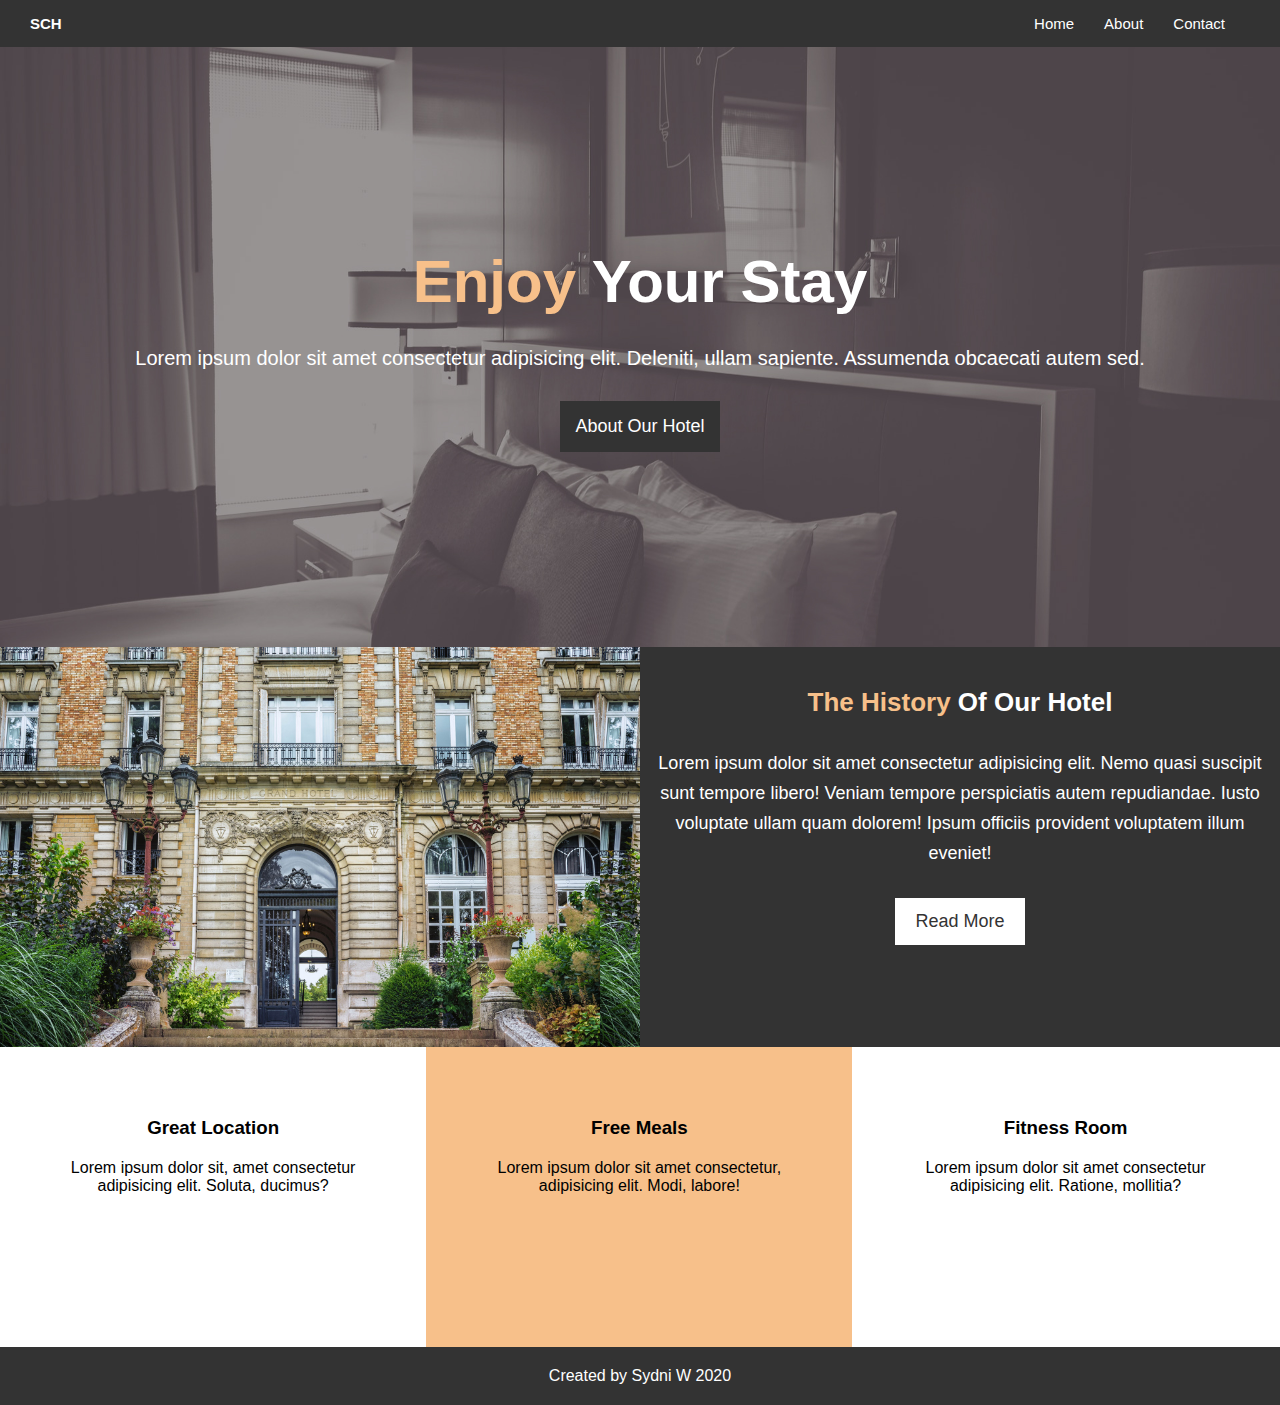
==== index.html @ 229f4676 "first commit" ====
<!DOCTYPE html>
<html lang="en">
<head>
   <meta charset="UTF-8">
   <meta name="viewport" content="width=device-width, initial-scale=1.0">
   <meta name="description" content="Welcome to the best hotel in Atlanta, GA">
   <meta name="keywords" content="htoel,atlanta hotel, fivestar hotel">
   <link rel="stylesheet" href="css/styles.css">
   <link rel="stylesheet" href="https://use.fontawesome.com/releases/v5.6.1/css/all.css" integrity="sha384-gfdkjb5BdAXd+lj+gudLWI+BXq4IuLW5IT+brZEZsLFm++aCMlF1V92rMkPaX4PP" crossorigin="anonymous">
   <title>The SC Hotel | Welcome</title>
</head>
<body>
   <header>
      <nav id="navbar">
         <h1 class="logo"><a href="index.html">SCH</a></h1>
         <ul id="nav-links">
            <li #nav-home><a href="index.html">Home</a></li>
            <li #nav-about><a href="about.html">About</a></li>
            <li #nav-contact><a href="contact.html">Contact</a></li>
         </ul>        
      </nav>
   </header>

   <div class="welcome">
      <div class="container">
         <div class="content">
            <h1><span>Enjoy</span> Your Stay</h1>
            <p>Lorem ipsum dolor sit amet consectetur adipisicing elit. Deleniti, ullam sapiente. Assumenda obcaecati autem sed.</p>
            <button id="btn-about"><a href="about.html"></a>About Our Hotel</button>
         </div>
      </div>
   </div>

   <section id="history" class="bg-dark">
      <div class="info-img"></div>
      <div class="info-content">
         <h3><span>The History</span> Of Our Hotel</h3>
         <p>Lorem ipsum dolor sit amet consectetur adipisicing elit. Nemo quasi suscipit sunt tempore libero! Veniam tempore perspiciatis autem repudiandae. Iusto voluptate ullam quam dolorem! Ipsum officiis provident voluptatem illum eveniet!</p>
         <a href="./about.html" class="btn btn-light">Read More</a>
      </div>
   </section>
   <section id="features-container">
      <div class="feature" id="feature-1">
         <i class="fas fa-hotel fa-3x"></i>
         <h3>Great Location</h3>
         <p>Lorem ipsum dolor sit, amet consectetur adipisicing elit. Soluta, ducimus?</p>
      </div>
      <div class="feature" id="feature-2">
         <i class="fas fa-utensils fa-3x"></i>
         <h3>Free Meals</h3>
         <p>Lorem ipsum dolor sit amet consectetur, adipisicing elit. Modi, labore!</p>
      </div>
      <div class="feature" id="feature-3">
         <i class="fas fa-dumbbell fa-3x"></i>
         <h3>Fitness Room</h3>
         <p>Lorem ipsum dolor sit amet consectetur adipisicing elit. Ratione, mollitia?</p>
      </div>
   </section>
   <footer class="footer">
      <p>Created by Sydni W 2020</p>
   </footer>
   

</body>
</html>
---- css/styles.css ----
* {
   margin: 0; 
   padding: 0; 
   box-sizing: border-box;
   font-family: 'Segoe UI', Tahoma, Geneva, Verdana, sans-serif;
}

header {
   background-color: #333;
   color: white; 
   padding: 0 15px;
}
span {
   color: #f7c08a
}

/*Navbar*/

#navbar {
   display: flex
}

.logo {
   flex: 1
}

#navbar a{ 
   color: white; 
   text-decoration: none;
   display: block;
   padding: 15px;
   font-size: 15px;
}

#nav-links {
   list-style-type: none;
   margin: 0 10px; 
   padding: 0 15px; 
   display: flex;
   text-align: center;
}

#nav-links a:hover {
   background: #444;
   color: #f7c08a
}

/*Home Showcase*/

.welcome {
   background: url('../images/showcase.jpg') center center/cover no-repeat;
   height: 600px
}

.content {
   padding: 200px 20px;
   text-align: center;
   color: white;
}

.content h1 {
   font-size: 60px;
   padding-bottom: 25px;
   
}

.content p {
   font-size: 20px;
   line-height: 35px;
   padding-bottom: 25px;
}

#btn-about {
   padding: 15px;
   background-color: #333;
   color: white;
   display: block;
   font-size: 18px;
   margin: 0px auto;
   border: none;
   cursor: pointer;
}

#btn-about:hover, 
.btn:hover {
   background-color: #f7c08a;
}

.btn-light {
   display: inline-block;
   font-size: 18px;
   color: #fff;
   background: #333;
   padding: 13px 20px; 
   border: none;
   cursor: pointer;
}


a {
   text-decoration: none;
}

/*Home Info*/

#history {
   height: 400px;
}

#history .info-img {
   float: left; 
   width: 50%;
   background: url('../images/photo-1.jpg');
   background-size: contain;
   min-height: 100%;
}

#history .info-content {
   float: right; 
   width: 50%;
   min-height: 100%;
   padding: 40px 15px;
   font-size: 16px;
   color: #fff;
   background: #333; 
   text-align: center;
}

.info-content h3 {
   margin-bottom: 30px;
   font-size: 26px;
}

.info-content p {
   font-size: 18px;
   line-height: 30px;
   margin: 10px 0;
   padding-bottom: 20px;  
}

.info-content a {
   background: #fff;
   color: #333;
}

.info-content a:hover {
   background: #f7c08a;
   cursor: pointer;
}

#features-container {
   height: 300px;
}

.feature {
   text-align: center;
   height: 100%;
   float: left;
   padding: 50px;
   width: 33.3%
}

#feature-2 {
   background: #f7c08a;
}

.feature h3 {
   padding: 20px;
}

.feature p {
   font-size: 16px;
}

.footer {
   background: #333;
   padding: 20px;
   text-align: center;
   color: #fff;
}

.about-info, 
.about-img {
   width: 50%;
   float: left;
   padding: 20px
}

.about-img img {
   width: 70%;
   border-radius: 50%;
}

.about-info h1 {
   font-size: 40px;
   margin-bottom: 20px;
}

.about-info p {
   line-height: 25px;
   margin-bottom: 25px;
   padding-right: 75px;
}

#about-photo {
   background: url("../images/photo-2.jpg") cover;
}

.clr {
   clear: both;
}

#testimonial-section {
   background: url("../images/test-bg.jpg");
   height: 600px;
}
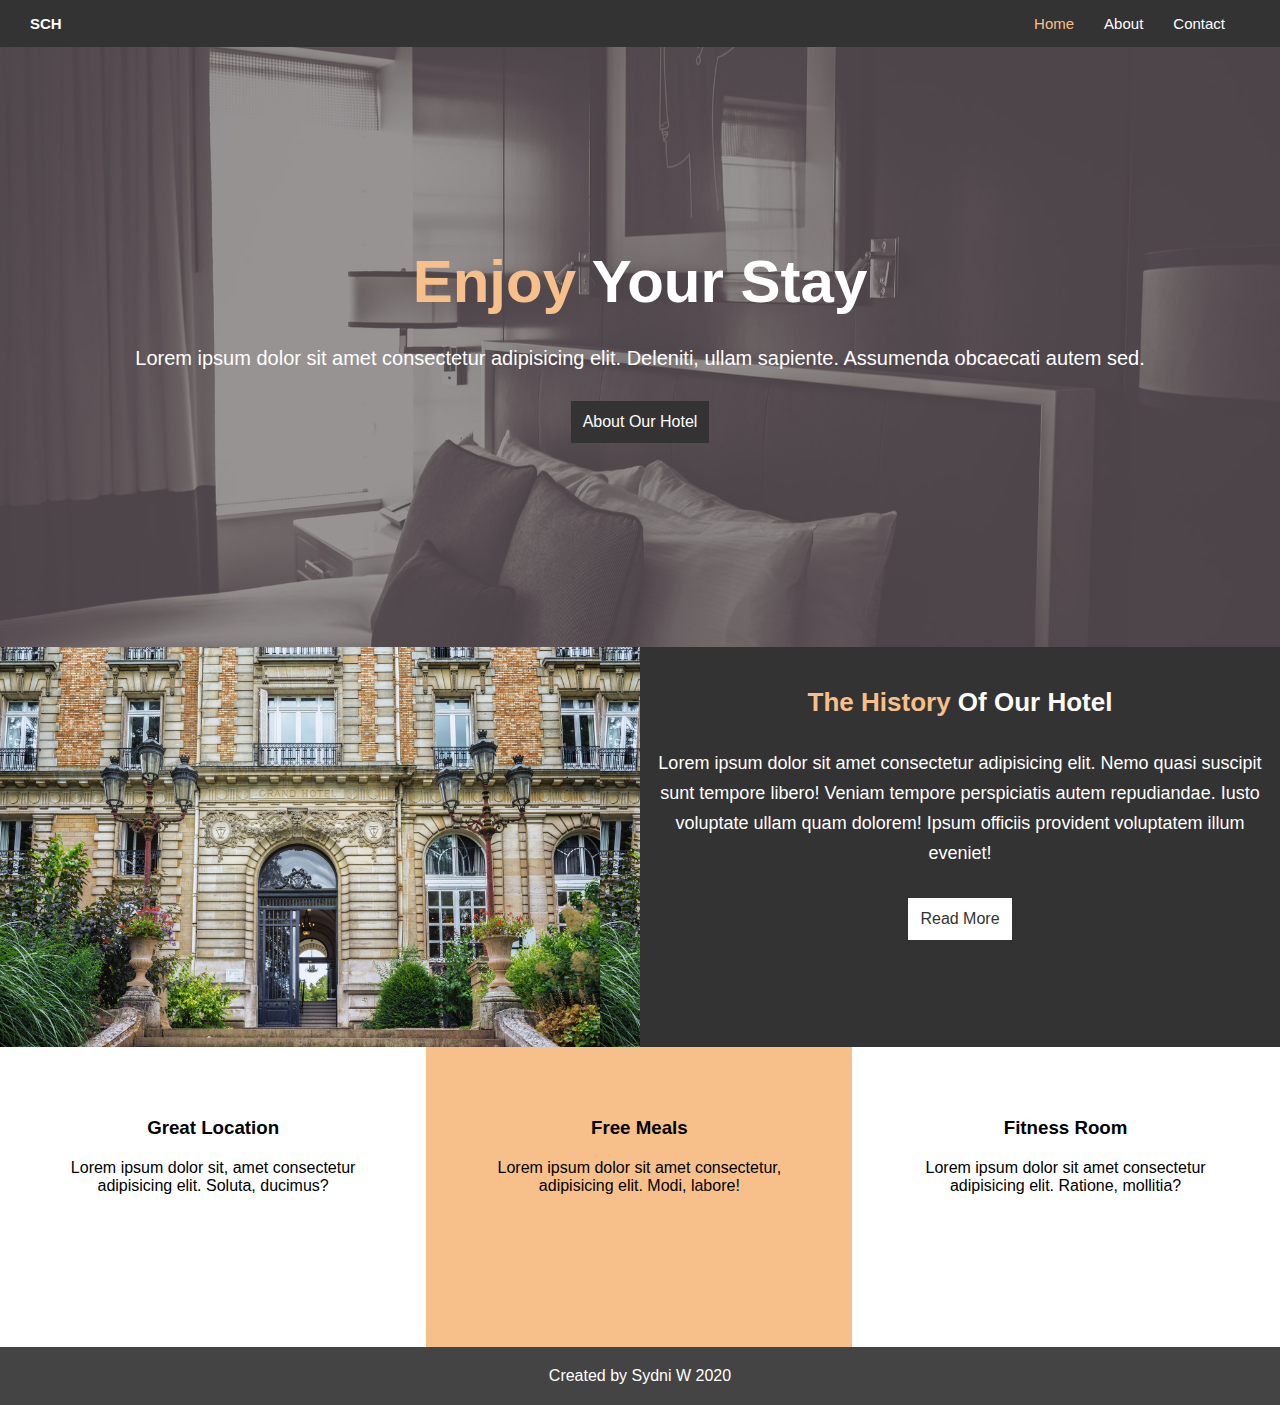
==== commit f682896a: "Updated about and contact pages and CSS utility classes" ====
--- a/index.html
+++ b/index.html
@@ -11,12 +11,12 @@
 </head>
 <body>
    <header>
-      <nav id="navbar">
+      <nav class="navbar">
          <h1 class="logo"><a href="index.html">SCH</a></h1>
          <ul id="nav-links">
-            <li #nav-home><a href="index.html">Home</a></li>
-            <li #nav-about><a href="about.html">About</a></li>
-            <li #nav-contact><a href="contact.html">Contact</a></li>
+            <li id="nav-home"><a id="current" href="index.html">Home</a></li>
+            <li id="nav-about" ><a href="about.html">About</a></li>
+            <li id="nav-contact" ><a href="contact.html">Contact</a></li>
          </ul>        
       </nav>
    </header>
@@ -26,7 +26,7 @@
          <div class="content">
             <h1><span>Enjoy</span> Your Stay</h1>
             <p>Lorem ipsum dolor sit amet consectetur adipisicing elit. Deleniti, ullam sapiente. Assumenda obcaecati autem sed.</p>
-            <button id="btn-about"><a href="about.html"></a>About Our Hotel</button>
+            <a class="btn bg-dark" id="btn-about" href="about.html">About Our Hotel</a>
          </div>
       </div>
    </div>
@@ -36,21 +36,21 @@
       <div class="info-content">
          <h3><span>The History</span> Of Our Hotel</h3>
          <p>Lorem ipsum dolor sit amet consectetur adipisicing elit. Nemo quasi suscipit sunt tempore libero! Veniam tempore perspiciatis autem repudiandae. Iusto voluptate ullam quam dolorem! Ipsum officiis provident voluptatem illum eveniet!</p>
-         <a href="./about.html" class="btn btn-light">Read More</a>
+         <a href="./about.html" class="btn bg-light">Read More</a>
       </div>
    </section>
    <section id="features-container">
-      <div class="feature" id="feature-1">
+      <div class="feature-box" id="feature-1">
          <i class="fas fa-hotel fa-3x"></i>
          <h3>Great Location</h3>
          <p>Lorem ipsum dolor sit, amet consectetur adipisicing elit. Soluta, ducimus?</p>
       </div>
-      <div class="feature" id="feature-2">
+      <div class="feature-box bg-color" id="feature-2">
          <i class="fas fa-utensils fa-3x"></i>
          <h3>Free Meals</h3>
          <p>Lorem ipsum dolor sit amet consectetur, adipisicing elit. Modi, labore!</p>
       </div>
-      <div class="feature" id="feature-3">
+      <div class="feature-box" id="feature-3">
          <i class="fas fa-dumbbell fa-3x"></i>
          <h3>Fitness Room</h3>
          <p>Lorem ipsum dolor sit amet consectetur adipisicing elit. Ratione, mollitia?</p>
--- a/css/styles.css
+++ b/css/styles.css
@@ -10,21 +10,67 @@
    color: white; 
    padding: 0 15px;
 }
-span {
+
+/*Utility Classes*/
+a {
+   text-decoration: none;
+}
+
+span, 
+#current {
    color: #f7c08a
 }
 
+.bg-light {
+   color: #333;
+   background: #fff;
+}
+
+.bg-dark {
+   background: #333;
+   color: white;   
+}
+
+.bg-color {
+   background: #f7c08a;
+}
+
+.btn {
+   padding: 12px;
+   display: inline-block;
+   font-size: 16px;
+   margin: 0px auto;
+   border: none;
+   cursor: pointer;
+}
+ 
+.btn:hover {
+   background-color: #f7c08a;
+}
+
+.feature-box {
+   text-align: center;
+   height: 100%;
+   float: left;
+   padding: 50px;
+   width: 33.3%
+}
+
+.clr {
+   clear: both;
+}
+
 /*Navbar*/
-
-#navbar {
-   display: flex
-}
 
 .logo {
    flex: 1
 }
 
-#navbar a{ 
+.navbar {
+   display: flex
+}
+
+.navbar a{ 
    color: white; 
    text-decoration: none;
    display: block;
@@ -70,38 +116,7 @@
    padding-bottom: 25px;
 }
 
-#btn-about {
-   padding: 15px;
-   background-color: #333;
-   color: white;
-   display: block;
-   font-size: 18px;
-   margin: 0px auto;
-   border: none;
-   cursor: pointer;
-}
-
-#btn-about:hover, 
-.btn:hover {
-   background-color: #f7c08a;
-}
-
-.btn-light {
-   display: inline-block;
-   font-size: 18px;
-   color: #fff;
-   background: #333;
-   padding: 13px 20px; 
-   border: none;
-   cursor: pointer;
-}
-
-
-a {
-   text-decoration: none;
-}
-
-/*Home Info*/
+/*Home-History Info*/
 
 #history {
    height: 400px;
@@ -138,46 +153,21 @@
    padding-bottom: 20px;  
 }
 
-.info-content a {
-   background: #fff;
-   color: #333;
-}
-
-.info-content a:hover {
-   background: #f7c08a;
-   cursor: pointer;
-}
+/*Home Feature Boxes*/
 
 #features-container {
    height: 300px;
 }
 
-.feature {
-   text-align: center;
-   height: 100%;
-   float: left;
-   padding: 50px;
-   width: 33.3%
-}
-
-#feature-2 {
-   background: #f7c08a;
-}
-
-.feature h3 {
+.feature-box h3 {
    padding: 20px;
 }
 
-.feature p {
+.feature-box p {
    font-size: 16px;
 }
 
-.footer {
-   background: #333;
-   padding: 20px;
-   text-align: center;
-   color: #fff;
-}
+/*About Page*/
 
 .about-info, 
 .about-img {
@@ -203,14 +193,76 @@
 }
 
 #about-photo {
-   background: url("../images/photo-2.jpg") cover;
-}
-
-.clr {
-   clear: both;
-}
-
-#testimonial-section {
-   background: url("../images/test-bg.jpg");
+   background: url("../images/photo-2.jpg") ;
+}
+
+/*Testimonials*/
+
+#testimonials {
    height: 600px;
+   background: url('../images/test-bg.jpg') no-repeat center center/cover;
+   padding-top: 40px;
+}
+
+.testimonial {
+   margin: 40px;
+   height: 100px;
+   padding: 15px;
+   border-radius: 5px;
+   opacity: .9;
+}
+
+#testimonials h2 {
+   color: white;
+   text-align: center;
+
+}
+
+.testimonial img {
+   float: left;
+   width: 75px;
+   margin-right: 20px;
+   border-radius: 50%;
+}
+
+/*Contact Page*/
+
+#contact-container {
+   height: 250px
+}
+
+#contact-form {
+   margin: 40px 100px;
+}
+
+.form-group {
+   margin-bottom: 20px;
+}
+
+#contact-form label {
+   display: block;
+   margin-bottom: 5px;
+}
+
+#contact-form textarea {
+   height: 200px;
+}
+#contact-form input,
+#contact-form textarea {
+   width: 100%;
+   padding: 1-px;
+   border: 1px #ddd solid;
+}
+
+#contact-form input:focus,
+#contact-form textarea:focus {
+   outline: none;
+   border-color: #f7c08a;
+}
+ /*Footer*/
+.footer {
+   padding: 20px;
+   text-align: center;
+   background-color: #444;
+   color: white;
 }